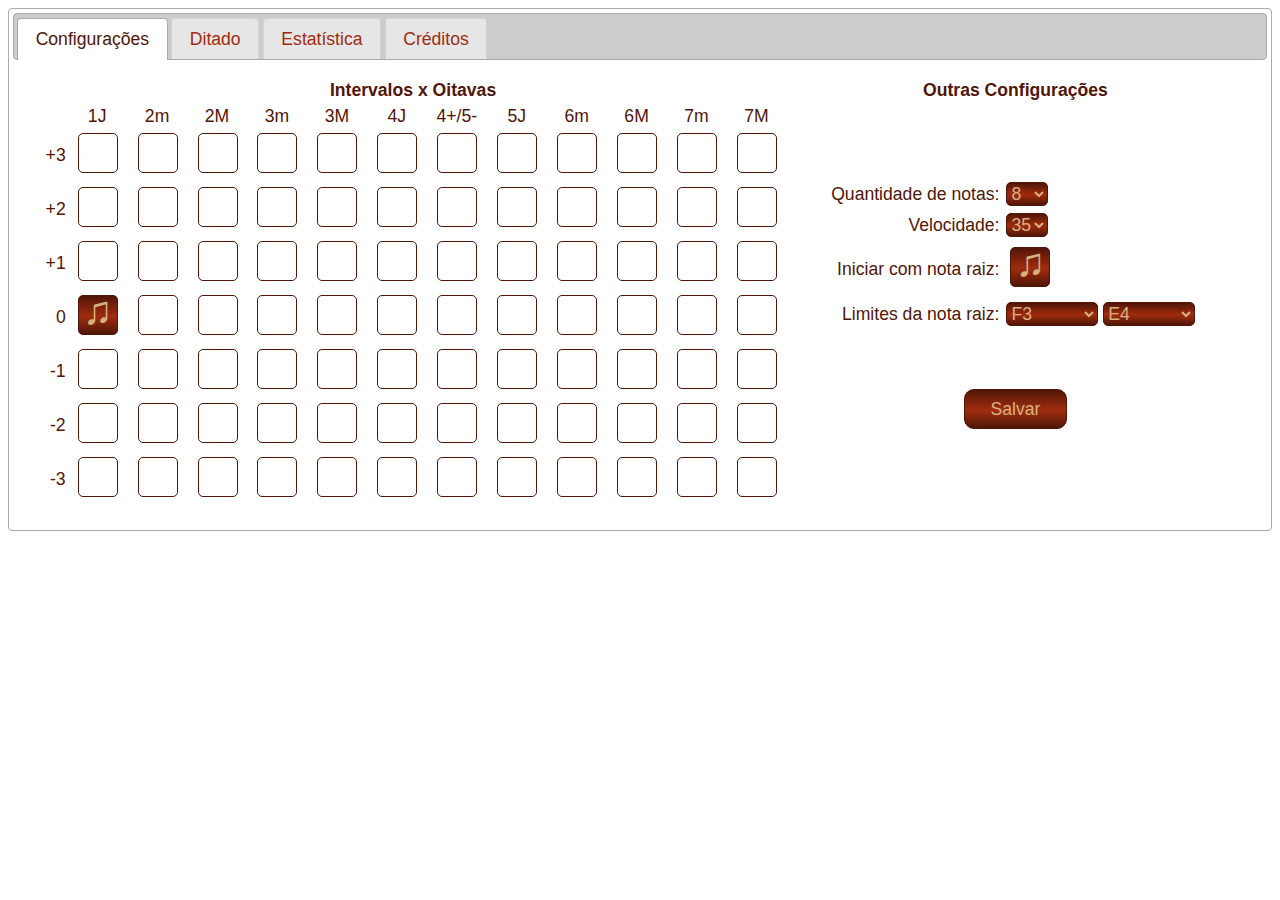
==== index.html @ 8c19d4cd "Add files via upload" ====
﻿<!doctype html>
<html manifest="dmr.manifest">
<head>
<meta charset="utf-8">
<meta name="apple-mobile-web-app-capable" content="yes">
<meta name="apple-mobile-web-app-status-bar-style" content="black">
<meta name="viewport" content="initial-scale=1.0, user-scalable=no, width=device-width">
<meta name="apple-mobile-web-app-title" content="Ditado Mel&oacute;dico Relativo">
<title>Ditado Mel&oacute;dico Relativo</title>
<style>
	input[type='checkbox'].grid, .grid_correto, .grid_errado {width: 40px; height: 40px;}
	summary{font-size:24px;}
	audio{width:100%;}
	.pgbar{border:#501607 1px solid; height:30px; border-radius:7px;}
	#pgb_minimo,#pgb_media,#pgb_maximo {
		width: 50%;
		height: 100%;
		background-color: #501607;
		background-image: -webkit-gradient(linear, 50.00% 0.00%, 50.00% 100.00%, color-stop( 0% , rgba(80,22,7,1.00)),color-stop( 53.37% , rgba(160,44,14,1.00)),color-stop( 100% , rgba(80,22,7,1.00)));
		background-image: -webkit-linear-gradient(270deg,rgba(80,22,7,1.00) 0%,rgba(160,44,14,1.00) 53.37%,rgba(80,22,7,1.00) 100%);
		background-image: linear-gradient(180deg,rgba(80,22,7,1.00) 0%,rgba(160,44,14,1.00) 53.37%,rgba(80,22,7,1.00) 100%);
	}
	input[type='button']{
		color: #d9b180;
		height: 40px;
		border: #501607 1px solid;
		border-radius: 10px;
		background-color: #501607;
		background-image: -webkit-gradient(linear, 50.00% 0.00%, 50.00% 100.00%, color-stop( 0% , rgba(80,22,7,1.00)),color-stop( 53.37% , rgba(160,44,14,1.00)),color-stop( 100% , rgba(80,22,7,1.00)));
		background-image: -webkit-linear-gradient(270deg,rgba(80,22,7,1.00) 0%,rgba(160,44,14,1.00) 53.37%,rgba(80,22,7,1.00) 100%);
		background-image: linear-gradient(180deg,rgba(80,22,7,1.00) 0%,rgba(160,44,14,1.00) 53.37%,rgba(80,22,7,1.00) 100%);
	}
	select, option {
		background: #501607;
		color: #d9b180;
		border:#501607 1px solid;
		border-radius: 5px;
		background-image: -webkit-gradient(linear, 50.00% 0.00%, 50.00% 100.00%, color-stop( 0% , rgba(80,22,7,1.00)),color-stop( 53.37% , rgba(160,44,14,1.00)),color-stop( 100% , rgba(80,22,7,1.00)));
		background-image: -webkit-linear-gradient(270deg,rgba(80,22,7,1.00) 0%,rgba(160,44,14,1.00) 53.37%,rgba(80,22,7,1.00) 100%);
		background-image: linear-gradient(180deg,rgba(80,22,7,1.00) 0%,rgba(160,44,14,1.00) 53.37%,rgba(80,22,7,1.00) 100%);
	}
	
	.grid, .grid_correto, .grid_errado {
		-webkit-appearance: none;
		border: 1px solid #501607;
		border-radius: 5px;
		display: inline-block;
		position: relative;
	}
	.grid:focus, .grid_correto:focus, .grid_errado:focus {display:none;}
	.grid:checked, .grid_correto:checked, .grid_errado:checked {
		background-color: #501607;
		border: 1px solid #501607;
		background-image: -webkit-gradient(linear, 50.00% 0.00%, 50.00% 100.00%, color-stop( 0% , rgba(80,22,7,1.00)),color-stop( 53.37% , rgba(160,44,14,1.00)),color-stop( 100% , rgba(80,22,7,1.00)));
		background-image: -webkit-linear-gradient(270deg,rgba(80,22,7,1.00) 0%,rgba(160,44,14,1.00) 53.37%,rgba(80,22,7,1.00) 100%);
		background-image: linear-gradient(180deg,rgba(80,22,7,1.00) 0%,rgba(160,44,14,1.00) 53.37%,rgba(80,22,7,1.00) 100%);
	}
	.grid:checked:after {
		content: '\266b';
		font-size: 40px;
		position: absolute;
		top: -8px;
		left: 4px;
		color: #d9b180;
	}
	.grid_correto:checked:after {
		content: '\2714';
		font-size: 40px;
		position: absolute;
		top: -8px;
		left: 4px;
		color: #d9b180;
	}
	.grid_errado:checked:after {
		content: '\2718';
		font-size: 40px;
		position: absolute;
		top: -8px;
		left: 4px;
		color: #d9b180;
	}
	
	audio{
		-webkit-appearance:none;
		background-color: #501607;
		border: 1px solid #501607;
		border-radius:7px;
		background-image: -webkit-gradient(linear, 50.00% 0.00%, 50.00% 100.00%, color-stop( 0% , rgba(80,22,7,1.00)),color-stop( 53.37% , rgba(160,44,14,1.00)),color-stop( 100% , rgba(80,22,7,1.00)));
		background-image: -webkit-linear-gradient(270deg,rgba(80,22,7,1.00) 0%,rgba(160,44,14,1.00) 53.37%,rgba(80,22,7,1.00) 100%);
		background-image: linear-gradient(180deg,rgba(80,22,7,1.00) 0%,rgba(160,44,14,1.00) 53.37%,rgba(80,22,7,1.00) 100%);
	}
</style>
<link rel="apple-touch-icon" href="img/apple-touch-icon-76x76.png">
<link rel="apple-touch-startup-image" href="img/startup.png">

<link href="jQueryAssets/jquery.ui.core.min.css" rel="stylesheet" type="text/css">
<link href="jQueryAssets/jquery.ui.theme.min.css" rel="stylesheet" type="text/css">
<link href="jQueryAssets/jquery.ui.tabs.min.css" rel="stylesheet" type="text/css">
<script src="jQueryAssets/jquery-1.8.3.min.js" type="text/javascript"></script>
<script src="jQueryAssets/jquery-ui-1.9.2.tabs.custom.min.js" type="text/javascript"></script>
<script src="sf_piano_steimway.js"></script>
<script src="sound.js"></script>
<script>
	var config = {
		intervalos:		null,
		qtdeNotas:		0,
		velocidade:		0,
		iniciaRaiz:		true,
		limiteMinRaiz:	0,
		limiteMaxRaiz:	0,
		
		setConfig: function() {
			// OBTENDO VALORES DO FORMULÁRIO DE CONFIGURAÇÕES 
			this.qtdeNotas 		= parseInt(document.getElementById("form['qtdeNotas']").value);
			this.velocidade 	= parseInt(document.getElementById("form['velocidade']").value);
			this.iniciaRaiz		= document.getElementById("form['iniciaRaiz']").checked;
			this.limiteMinRaiz 	= parseInt(document.getElementById("form['limiteMinRaiz']").value);
			this.limiteMaxRaiz 	= parseInt(document.getElementById("form['limiteMaxRaiz']").value); 
			
			// OBTENDO ÍNDICES DO GRID DE INTERVALOS E OITAVAS
			// O ÍNDICE ZERO É A NOTA RAIZ
			//   ÍNDICES POSITIVOS CORRESPONDEM A NOTAS ACIMA DA RAIZ
			//   ÍNDICES POSITIVOS CORRESPONDEM A NOTAS ABAIXO DA RAIZ
			this.intervalos = [];
			for (var o=0; o<7; o++) {
				for (var i=0; i<12; i++) {
					if (document.getElementById("gridIO["+(6-o)+"]["+i+"]").checked) {
						this.intervalos[this.intervalos.length] = o*12 + i - 36;
					}
				}
			}
			
			// REDIRECIONA PARA ABA DE DITADO
			document.getElementById("tab2").click();
			ditado.createGrid();
			ditado.novo();
		}
	};
	
	var ditado = {
		midinotes: 	null,		// ARRAY COM NOTAS MIDI (CÓDIGO MIDI PARA NOTAS MÚSICAIS)
		mp3notes:	null,		// CONTÉM MP3 DE CADA NOTA SEPARADAMENTE
		ditadomidi:	null,		// CONTÉM O DITADO EM NOTAS MIDI
		mp3:		null,		// CONTÉM MP3 DO DITADO INTEIRO
		notaRaiz:	0,			// NOTA MIDI PARA A RAIZ DO DITADO
		acertos:	0,			// QUANTIDADE DE ACERTOS
		erros:		0,			// QUANTIDADE DE ERROS
		primeiraResposta: false, // INDICA SE JÁ HOUVE UMA TENTATIVA DE RESPOSTA DO EXERCÍCIO ATUAL
		
		// CRIA UM GRID COM CHECKBOXES PARA RESPONDER AO DITADO
		createGrid: function() {
			// O GRID DE RESPOSTA É UMA MATRIZ ONDE: 
			//	 A PRIMEIRA DIMENSÃO INDICA O ÍNDICE DO INTERVALO (CONFIG.INTERVALOS)
			//   A SEGUNDA DIMENSÃO INDICA O NÚMERO DA NOTA DO DITADO.
			var table = document.getElementById('gridR');
			var grid  = "";
			
			grid += "<tr><td>&nbsp;</td>";
			for (var i=0; i<config.qtdeNotas; i++){
					grid += "<td align='center'>"+(i+1)+"</td>";
			}
			grid += "</tr>";

			var oit;																		// NÚMERO DA OITAVA
			var nInt = ["1J","2m","2M","3m","3M","4J","4+/5-","5J","6m","6M","7m","7M"];	// NOME DO INTERVALO
			var int;																		// ÍNDICE PARA NOME DO INTERVALO
			for (var i=config.intervalos.length-1; i>=0; i--) {
				oit = Math.floor(config.intervalos[i]/12);
				int = config.intervalos[i] % 12; 
				if (int < 0) int += 12;
				
				grid += "<tr><td align='right'>"+oit+":"+nInt[int]+"</td>";
				for (var ii=0; ii<config.qtdeNotas; ii++) {
					grid += "<td align='center'><input type='checkbox' name='gridR["+i+"]["+ii+"]' id='gridR["+i+"]["+ii+"]' class='grid' onChange='ditado.changedGridR("+i+","+ii+")'></td>";
				}
				grid += "</tr>";
			}
			table.innerHTML = grid;
		},
		
		// CADA NOTA DO DITADO DEVERÁ TER UMA ÚNICA, OU NENHUMA, RESPOSTA. 
		// ESTA FUNÇÃO GARANTE NÃO HAVER MAIS DE UMA RESPOSTA PARA CADA NOTA DO DITADO
		changedGridR: function (int, exe) {
			var status = document.getElementById('gridR['+int+']['+exe+']').checked;
			for (var i=0; i<config.intervalos.length; i++) {
				document.getElementById('gridR['+i+']['+exe+']').checked = false;
			}
			document.getElementById('gridR['+int+']['+exe+']').checked = status;
		},
		
		limpaGridR: function () {
			for (var i=0; i<config.intervalos.length; i++) {
				for (var ii=0; ii<config.qtdeNotas; ii++) {
					document.getElementById('gridR['+i+']['+ii+']').checked = false;
					document.getElementById('gridR['+i+']['+ii+']').className = 'grid';
				}	
			}
			// MARCA A PRIMEIRA NOTA SE "INICIAR COM NOTA RAIZ" ESTIVER ATIVADO NAS CONFIGURAÇÕES
			if (config.iniciaRaiz == true) {
				var iRaiz = this.midinotes.indexOf(this.notaRaiz);
				document.getElementById('gridR['+iRaiz+'][0]').checked = true;
			}
		},

		// CRIA UM NOVO DITADO
		novo: function() {
			if (config.qtdeNotas == 0)	{
				document.getElementById("tab1").click();
				return;
			}
			
			this.notaRaiz = Math.round(Math.random()*(config.limiteMaxRaiz - config.limiteMinRaiz)) + config.limiteMinRaiz;

			this.midinotes = new Array(config.intervalos.length);
			for (var i=0; i<this.midinotes.length; i++) {
				this.midinotes[i] = config.intervalos[i] + this.notaRaiz;
			}

			var ditado = new Array(config.qtdeNotas);
			this.ditadomidi = new Array(config.qtdeNotas);			
			for (var i=0; i<ditado.length; i++) {
				ditado[i] = Math.floor(Math.random()*this.midinotes.length);
				this.ditadomidi[i] = this.midinotes[ditado[i]];
			}

			if (config.iniciaRaiz == true) {
				ditado[0] = this.midinotes.indexOf(this.notaRaiz);
				this.ditadomidi[0] = this.notaRaiz;
			}

			this.mp3notes = [];
			for (var i=0; i<this.midinotes.length; i++) {
				this.mp3notes[i] = "";
				for (var ii=0; ii<60-config.velocidade; ii++) {
					this.mp3notes[i] += window.atob(soundfont.piano[this.midinotes[i]][ii]);
				}
			}

			this.mp3 = "";
			for (var i=0; i<config.qtdeNotas; i++) {
				this.mp3 += this.mp3notes[ditado[i]];
			}
			this.mp3 = soundfont.piano['start'] + window.btoa(this.mp3);

			// ATRIBUINDO AUDIO AO COMPONENTE HTML
			document.getElementById('player_source').src = this.mp3;
			document.getElementById('player_audio').load();
			document.getElementById('player_audio').play();
			
			// ATIVANDO O BOTÃO DE RESPOSTA (CASO ESTEJA DESABILITADO)
			document.getElementById('btn_responder').disabled = false;
			
			// EXIBE O NÚMERO DO EXERCÍCIO ATUAL
			document.getElementById('lbl_exercicio').innerText = estatistica.pontuacao.length + 1;
			
			// EXIBE O NOME DA NOTA RAIZ
			var notas = ['C','C#/Db','D','D#/Eb','E','F','F#/Gb','G','G#/Ab','A','A#/Bb','B'];
			document.getElementById('lbl_notaRaiz').innerText = notas[this.notaRaiz%12]+" ("+Math.floor(this.notaRaiz/12 - 1) + ")";
			
			// LIMPA RESPOSTA DO EXERCÍCIO ANTERIOR
			this.limpaGridR();
			
			// APAGA PONTUAÇÕES DO EXERCÍCIO ANTERIOR
			document.getElementById('lbl_pontuacao').innerText = "";
			document.getElementById('lbl_acertos').innerText = "";
			document.getElementById('lbl_erros').innerText = "";
			
			// DESABILITA O BOTÃO PARA CRIAR NOVO EXERCÍCIO (SERÁ HABILITADO NOVAMENTE QUANDO A RESPOSTA DO EXERCÍCIO ESTIVER CORRETA)
			document.getElementById('btn_novo').disabled = true;
			
			this.primeiraResposta = false;
		},

		// VERIFICA A RESPOSTA DO DITADO
		responder: function () {
			var resposta = new Array(config.qtdeNotas);

			// OBTENDO A RESPOSTA DO USUÁRIO
			for (var i=0; i<resposta.length; i++) {
				resposta[i] = null;
				for (var ii=0; ii<config.intervalos.length; ii++) {
					if (document.getElementById('gridR['+ii+']['+i+']').checked == true) {
						resposta[i] = ditado.midinotes[ii];
						break;
					}
				}
			}
			
			// COMPARANDO A RESPOSTA
			var ii;
			this.acertos  = 0;
			this.erros    = 0;
			var pontuacao = 0;
			for (var i=0; i<resposta.length; i++) {
				if (resposta[i] == null) continue;
				if (resposta[i] == ditado.ditadomidi[i]) {
					this.acertos++;
					ii = ditado.midinotes.indexOf(resposta[i]);
					document.getElementById('gridR['+ii+']['+i+']').className = 'grid_correto';
				}
				else {
					this.erros++;
					ii = ditado.midinotes.indexOf(resposta[i]);
					document.getElementById('gridR['+ii+']['+i+']').className = 'grid_errado';
				}
			}
			
			// CALCULANDO A PONTUAÇÃO
			pontuacao	= ((this.acertos-this.erros) / config.qtdeNotas);
			document.getElementById('lbl_pontuacao').innerHTML  = (100 *pontuacao).toFixed(2);
			document.getElementById('lbl_acertos').innerText 	= this.acertos;
			document.getElementById('lbl_erros').innerText 		= this.erros;
			
			var numExercicio = parseInt(document.getElementById('lbl_exercicio').innerText);
			if (this.primeiraResposta == false) {
				estatistica.pontuacao[estatistica.pontuacao.length] = pontuacao * 100;
				this.primeiraResposta = true;
			}
	
			// HABILITA NOVO EXERCICIO SE A RESPOSTA ESTIVER 100% CORRETA
			// E TOCA SOM PARA ACERTO OU ERRO		
			var snd;
			if (this.acertos == resposta.length) {
				document.getElementById('btn_novo').disabled = false;
				snd = sound.correct;
			}
			else
				snd = sound.wrong;
				
			document.getElementById('player_source2').src = snd;
			document.getElementById('player_audio2').load();
			document.getElementById('player_audio2').play();
			
			console.log(document.getElementById('player_source2'));
			console.log(document.getElementById('player_audio2'));
		}
	};
	
	var estatistica = {
		pontuacao:	[],
		
		getGlobal: function() {
			var maximo = this.pontuacao[0];
			var minimo = this.pontuacao[0];
			var media  = 0;
			
			for (var i=0; i<this.pontuacao.length; i++) {
				media += this.pontuacao[i];
				if (this.pontuacao[i] > maximo) maximo = this.pontuacao[i];
				if (this.pontuacao[i] < minimo) minimo = this.pontuacao[i];
			}			

			media /= this.pontuacao.length;

			// CRIANDO BARRAS DE PROGRESSO
			if (this.pontuacao.length == 0) {
				document.getElementById('pgb_minimo').style.width 			= 0;
				document.getElementById('pgb_maximo').style.width 			= 0;
				document.getElementById('pgb_media').style.width  			= 0;
				document.getElementById('lbl_estatisticaMinimo').innerText 	= 0;
				document.getElementById('lbl_estatisticaMaximo').innerText 	= 0;
				document.getElementById('lbl_estatisticaMedia').innerText  	= 0;
			}
			else {
				document.getElementById('lbl_estatisticaExercicios').innerText = this.pontuacao.length;
				document.getElementById('pgb_minimo').style.width 			= minimo +"%";
				document.getElementById('pgb_maximo').style.width 			= maximo +"%";
				document.getElementById('pgb_media').style.width  			= media  +"%";
				document.getElementById('lbl_estatisticaMinimo').innerText 	= minimo.toFixed(2);
				document.getElementById('lbl_estatisticaMaximo').innerText 	= maximo.toFixed(2);
				document.getElementById('lbl_estatisticaMedia').innerText  	= media.toFixed(2);
			}
		}
	};
</script>
</head>

<body class="body">
<div id="Tabs1">
    <ul>
        <li><a href="#tabs-1" id="tab1">Configura&ccedil;&otilde;es</a></li>
        <li><a href="#tabs-2" id="tab2">Ditado</a></li>
        <li><a href="#tabs-3" id="tab3" onClick="estatistica.getGlobal()">Estat&iacute;stica</a></li>
        <li><a href="#tabs-4" id="tab4">Cr&eacute;ditos</a></li>
    </ul>
    <div id="tabs-1">
        <table width="100%" border="0" cellpadding="1" cellspacing="1">
                <tr>
                    <th>Intervalos x Oitavas</th>
                    <th>Outras Configura&ccedil;&otilde;es</th>
                </tr>
                <tr>
                    <td><table width="100%" border="0" cellpadding="1" cellspacing="1">
                        <tr>
                            <td>&nbsp;</td>
                            <td align="center">1J</td>
                            <td align="center">2m</td>
                            <td align="center">2M</td>
                            <td align="center">3m</td>
                            <td align="center">3M</td>
                            <td align="center">4J</td>
                            <td align="center">4+/5-</td>
                            <td align="center">5J</td>
                            <td align="center">6m</td>
                            <td align="center">6M</td>
                            <td align="center">7m</td>
                            <td align="center">7M</td>
                        </tr>
                        <tr>
                            <td align="right">+3</td>
                            <td align="center"><input type="checkbox" name="gridIO[0][0]"  id="gridIO[0][0]" class="grid"></td>
                            <td align="center"><input type="checkbox" name="gridIO[0][1]"  id="gridIO[0][1]" class="grid"></td>
                            <td align="center"><input type="checkbox" name="gridIO[0][2]"  id="gridIO[0][2]" class="grid"></td>
                            <td align="center"><input type="checkbox" name="gridIO[0][3]"  id="gridIO[0][3]" class="grid"></td>
                            <td align="center"><input type="checkbox" name="gridIO[0][4]"  id="gridIO[0][4]" class="grid"></td>
                            <td align="center"><input type="checkbox" name="gridIO[0][5]"  id="gridIO[0][5]" class="grid"></td>
                            <td align="center"><input type="checkbox" name="gridIO[0][6]"  id="gridIO[0][6]" class="grid"></td>
                            <td align="center"><input type="checkbox" name="gridIO[0][7]"  id="gridIO[0][7]" class="grid"></td>
                            <td align="center"><input type="checkbox" name="gridIO[0][8]"  id="gridIO[0][8]" class="grid"></td>
                            <td align="center"><input type="checkbox" name="gridIO[0][9]"  id="gridIO[0][9]" class="grid"></td>
                            <td align="center"><input type="checkbox" name="gridIO[0][10]" id="gridIO[0][10]" class="grid"></td>
                            <td align="center"><input type="checkbox" name="gridIO[0][11]" id="gridIO[0][11]" class="grid"></td>
                        </tr>
                        <tr>
                            <td align="right">+2</td>
                            <td align="center"><input type="checkbox" name="gridIO[1][0]"  id="gridIO[1][0]" class="grid"></td>
                            <td align="center"><input type="checkbox" name="gridIO[1][1]"  id="gridIO[1][1]" class="grid"></td>
                            <td align="center"><input type="checkbox" name="gridIO[1][2]"  id="gridIO[1][2]" class="grid"></td>
                            <td align="center"><input type="checkbox" name="gridIO[1][3]"  id="gridIO[1][3]" class="grid"></td>
                            <td align="center"><input type="checkbox" name="gridIO[1][4]"  id="gridIO[1][4]" class="grid"></td>
                            <td align="center"><input type="checkbox" name="gridIO[1][5]"  id="gridIO[1][5]" class="grid"></td>
                            <td align="center"><input type="checkbox" name="gridIO[1][6]"  id="gridIO[1][6]" class="grid"></td>
                            <td align="center"><input type="checkbox" name="gridIO[1][7]"  id="gridIO[1][7]" class="grid"></td>
                            <td align="center"><input type="checkbox" name="gridIO[1][8]"  id="gridIO[1][8]" class="grid"></td>
                            <td align="center"><input type="checkbox" name="gridIO[1][9]"  id="gridIO[1][9]" class="grid"></td>
                            <td align="center"><input type="checkbox" name="gridIO[1][10]" id="gridIO[1][10]" class="grid"></td>
                            <td align="center"><input type="checkbox" name="gridIO[1][11]" id="gridIO[1][11]" class="grid"></td>
                        </tr>
                        <tr>
                            <td align="right">+1</td>
                            <td align="center"><input type="checkbox" name="gridIO[2][0]"  id="gridIO[2][0]" class="grid"></td>
                            <td align="center"><input type="checkbox" name="gridIO[2][1]"  id="gridIO[2][1]" class="grid"></td>
                            <td align="center"><input type="checkbox" name="gridIO[2][2]"  id="gridIO[2][2]" class="grid"></td>
                            <td align="center"><input type="checkbox" name="gridIO[2][3]"  id="gridIO[2][3]" class="grid"></td>
                            <td align="center"><input type="checkbox" name="gridIO[2][4]"  id="gridIO[2][4]" class="grid"></td>
                            <td align="center"><input type="checkbox" name="gridIO[2][5]"  id="gridIO[2][5]" class="grid"></td>
                            <td align="center"><input type="checkbox" name="gridIO[2][6]"  id="gridIO[2][6]" class="grid"></td>
                            <td align="center"><input type="checkbox" name="gridIO[2][7]"  id="gridIO[2][7]" class="grid"></td>
                            <td align="center"><input type="checkbox" name="gridIO[2][8]"  id="gridIO[2][8]" class="grid"></td>
                            <td align="center"><input type="checkbox" name="gridIO[2][9]"  id="gridIO[2][9]" class="grid"></td>
                            <td align="center"><input type="checkbox" name="gridIO[2][10]" id="gridIO[2][10]" class="grid"></td>
                            <td align="center"><input type="checkbox" name="gridIO[2][11]" id="gridIO[2][11]" class="grid"></td>
                        </tr>
                        <tr>
                            <td align="right">0</td>
                            <td align="center"><input name="gridIO[3][0]" type="checkbox" class="grid"  id="gridIO[3][0]" checked></td>
                            <td align="center"><input type="checkbox" name="gridIO[3][1]"  id="gridIO[3][1]" class="grid"></td>
                            <td align="center"><input type="checkbox" name="gridIO[3][2]"  id="gridIO[3][2]" class="grid"></td>
                            <td align="center"><input type="checkbox" name="gridIO[3][3]"  id="gridIO[3][3]" class="grid"></td>
                            <td align="center"><input type="checkbox" name="gridIO[3][4]"  id="gridIO[3][4]" class="grid"></td>
                            <td align="center"><input type="checkbox" name="gridIO[3][5]"  id="gridIO[3][5]" class="grid"></td>
                            <td align="center"><input type="checkbox" name="gridIO[3][6]"  id="gridIO[3][6]" class="grid"></td>
                            <td align="center"><input type="checkbox" name="gridIO[3][7]"  id="gridIO[3][7]" class="grid"></td>
                            <td align="center"><input type="checkbox" name="gridIO[3][8]"  id="gridIO[3][8]" class="grid"></td>
                            <td align="center"><input type="checkbox" name="gridIO[3][9]"  id="gridIO[3][9]" class="grid"></td>
                            <td align="center"><input type="checkbox" name="gridIO[3][10]" id="gridIO[3][10]" class="grid"></td>
                            <td align="center"><input type="checkbox" name="gridIO[3][11]" id="gridIO[3][11]" class="grid"></td>
                        </tr>
                        <tr>
                            <td align="right">-1</td>
                            <td align="center"><input type="checkbox" name="gridIO[4][0]"  id="gridIO[4][0]" class="grid"></td>
                            <td align="center"><input type="checkbox" name="gridIO[4][1]"  id="gridIO[4][1]" class="grid"></td>
                            <td align="center"><input type="checkbox" name="gridIO[4][2]"  id="gridIO[4][2]" class="grid"></td>
                            <td align="center"><input type="checkbox" name="gridIO[4][3]"  id="gridIO[4][3]" class="grid"></td>
                            <td align="center"><input type="checkbox" name="gridIO[4][4]"  id="gridIO[4][4]" class="grid"></td>
                            <td align="center"><input type="checkbox" name="gridIO[4][5]"  id="gridIO[4][5]" class="grid"></td>
                            <td align="center"><input type="checkbox" name="gridIO[4][6]"  id="gridIO[4][6]" class="grid"></td>
                            <td align="center"><input type="checkbox" name="gridIO[4][7]"  id="gridIO[4][7]" class="grid"></td>
                            <td align="center"><input type="checkbox" name="gridIO[4][8]"  id="gridIO[4][8]" class="grid"></td>
                            <td align="center"><input type="checkbox" name="gridIO[4][9]"  id="gridIO[4][9]" class="grid"></td>
                            <td align="center"><input type="checkbox" name="gridIO[4][10]" id="gridIO[4][10]" class="grid"></td>
                            <td align="center"><input type="checkbox" name="gridIO[4][11]" id="gridIO[4][11]" class="grid"></td>
                        </tr>
                        <tr>
                            <td align="right">-2</td>
                            <td align="center"><input type="checkbox" name="gridIO[5][0]"  id="gridIO[5][0]" class="grid"></td>
                            <td align="center"><input type="checkbox" name="gridIO[5][1]"  id="gridIO[5][1]" class="grid"></td>
                            <td align="center"><input type="checkbox" name="gridIO[5][2]"  id="gridIO[5][2]" class="grid"></td>
                            <td align="center"><input type="checkbox" name="gridIO[5][3]"  id="gridIO[5][3]" class="grid"></td>
                            <td align="center"><input type="checkbox" name="gridIO[5][4]"  id="gridIO[5][4]" class="grid"></td>
                            <td align="center"><input type="checkbox" name="gridIO[5][5]"  id="gridIO[5][5]" class="grid"></td>
                            <td align="center"><input type="checkbox" name="gridIO[5][6]"  id="gridIO[5][6]" class="grid"></td>
                            <td align="center"><input type="checkbox" name="gridIO[5][7]"  id="gridIO[5][7]" class="grid"></td>
                            <td align="center"><input type="checkbox" name="gridIO[5][8]"  id="gridIO[5][8]" class="grid"></td>
                            <td align="center"><input type="checkbox" name="gridIO[5][9]"  id="gridIO[5][9]" class="grid"></td>
                            <td align="center"><input type="checkbox" name="gridIO[5][10]" id="gridIO[5][10]" class="grid"></td>
                            <td align="center"><input type="checkbox" name="gridIO[5][11]" id="gridIO[5][11]" class="grid"></td>
                        </tr>
                        <tr>
                            <td align="right">-3</td>
                            <td align="center"><input type="checkbox" name="gridIO[6][0]"  id="gridIO[6][0]" class="grid"></td>
                            <td align="center"><input type="checkbox" name="gridIO[6][1]"  id="gridIO[6][1]" class="grid"></td>
                            <td align="center"><input type="checkbox" name="gridIO[6][2]"  id="gridIO[6][2]" class="grid"></td>
                            <td align="center"><input type="checkbox" name="gridIO[6][3]"  id="gridIO[6][3]" class="grid"></td>
                            <td align="center"><input type="checkbox" name="gridIO[6][4]"  id="gridIO[6][4]" class="grid"></td>
                            <td align="center"><input type="checkbox" name="gridIO[6][5]"  id="gridIO[6][5]" class="grid"></td>
                            <td align="center"><input type="checkbox" name="gridIO[6][6]"  id="gridIO[6][6]" class="grid"></td>
                            <td align="center"><input type="checkbox" name="gridIO[6][7]"  id="gridIO[6][7]" class="grid"></td>
                            <td align="center"><input type="checkbox" name="gridIO[6][8]"  id="gridIO[6][8]" class="grid"></td>
                            <td align="center"><input type="checkbox" name="gridIO[6][9]"  id="gridIO[6][9]" class="grid"></td>
                            <td align="center"><input type="checkbox" name="gridIO[6][10]" id="gridIO[6][10]" class="grid"></td>
                            <td align="center"><input type="checkbox" name="gridIO[6][11]" id="gridIO[6][11]" class="grid"></td>
                        </tr>
                    </table></td>
                    <td><table width="100%" border="0" cellpadding="1" cellspacing="5">
                        <tr>
                            <td align="right">Quantidade de notas:</td>
                            <td><select name="form['qtdeNotas']" id="form['qtdeNotas']">
                                <option value="2">2</option>
                                <option value="3">3</option>
                                <option value="4">4</option>
                                <option value="5">5</option>
                                <option value="6">6</option>
                                <option value="7">7</option>
                                <option value="8" selected>8</option>
                                <option value="9">9</option>
                                <option value="10">10</option>
                                <option value="11">11</option>
                                <option value="12">12</option>
                                <option value="13">13</option>
                                <option value="14">14</option>
                                <option value="15">15</option>
                                <option value="16">16</option>
                                <option value="17">17</option>
                                <option value="18">18</option>
                            </select></td>
                        </tr>
                        <tr>
                            <td align="right">Velocidade:</td>
                            <td><select name="form['velocidade']" id="form['velocidade']">
                                <option value="10">10</option>
                                <option value="11">11</option>
                                <option value="12">12</option>
                                <option value="13">13</option>
                                <option value="14">14</option>
                                <option value="15">15</option>
                                <option value="16">16</option>
                                <option value="17">17</option>
                                <option value="18">18</option>
                                <option value="19">19</option>
                                <option value="20">20</option>
                                <option value="21">21</option>
                                <option value="22">22</option>
                                <option value="23">23</option>
                                <option value="24">24</option>
                                <option value="25">25</option>
                                <option value="26">26</option>
                                <option value="27">27</option>
                                <option value="28">28</option>
                                <option value="29">29</option>
                                <option value="30">30</option>
                                <option value="31">31</option>
                                <option value="32">32</option>
                                <option value="33">33</option>
                                <option value="34">34</option>
                                <option value="35" selected>35</option>
                                <option value="36">36</option>
                                <option value="37">37</option>
                                <option value="38">38</option>
                                <option value="39">39</option>
                                <option value="40">40</option>
                                <option value="41">41</option>
                                <option value="42">42</option>
                                <option value="43">43</option>
                                <option value="44">44</option>
                                <option value="45">45</option>
                                <option value="46">46</option>
                                <option value="47">47</option>
                                <option value="48">48</option>
                                <option value="49">49</option>
                                <option value="50">50</option>
                            </select></td>
                        </tr>
                        <tr>
                            <td align="right">Iniciar com nota raiz:</td>
                            <td><input name="form['iniciaRaiz']" type="checkbox" class="grid" id="form['iniciaRaiz']" checked></td>
                        </tr>
                        <tr>
                            <td align="right">Limites da nota raiz:</td>
                            <td><select name="form['limiteMinRaiz']" id="form['limiteMinRaiz']">
                                <option value="36">C2</option>
                                <option value="37">C#2/Db2</option>
                                <option value="38">D2</option>
                                <option value="39">D#2/Eb2</option>
                                <option value="40">E2</option>
                                <option value="41">F2</option>
                                <option value="42">F#2/Gb2</option>
                                <option value="43">G2</option>
                                <option value="44">G#2/Ab2</option>
                                <option value="45">A2</option>
                                <option value="46">A#2/Bb2</option>
                                <option value="47">B2</option>
                                <option value="48">C3</option>
                                <option value="49">C#3/Db3</option>
                                <option value="50">D3</option>
                                <option value="51">D#3/Eb3</option>
                                <option value="52">E3</option>
                                <option value="53" selected>F3</option>
                                <option value="54">F#3/Gb3</option>
                                <option value="55">G3</option>
                                <option value="56">G#3/Ab3</option>
                                <option value="57">A3</option>
                                <option value="58">A#3/Bb3</option>
                                <option value="59">B3</option>
                                <option value="60">C4</option>
                                <option value="61">C#4/Db4</option>
                                <option value="62">D4</option>
                                <option value="63">D#4/Eb4</option>
                                <option value="64">E4</option>
                                <option value="65">F4</option>
                                <option value="66">F#4/Gb4</option>
                                <option value="67">G4</option>
                                <option value="68">G#4/Ab4</option>
                                <option value="69">A4</option>
                                <option value="70">A#4/Bb4</option>
                                <option value="71">B4</option>
                                <option value="72">C5</option>
                                <option value="73">C#5/Db5</option>
                                <option value="74">D5</option>
                                <option value="75">D#5/Eb5</option>
                                <option value="76">E5</option>
                                <option value="77">F5</option>
                                <option value="78">F#5/Gb5</option>
                                <option value="79">G5</option>
                                <option value="80">G#5/Ab5</option>
                                <option value="81">A5</option>
                                <option value="82">A#5/Bb5</option>
                                <option value="83">B5</option>
                                <option value="84">C6</option>
                                <option value="85">C#6/Db6</option>
                                <option value="86">D6</option>
                                <option value="87">D#6/Eb6</option>
                                <option value="88">E6</option>
                                <option value="89">F6</option>
                                <option value="90">F#6/Gb6</option>
                                <option value="91">G6</option>
                                <option value="92">G#6/Ab6</option>
                                <option value="93">A6</option>
                                <option value="94">A#6/Bb6</option>
                                <option value="95">B6</option>
                            </select>
                            <select name="form['limiteMaxRaiz']" id="form['limiteMaxRaiz']">
                                <option value="36">C2</option>
                                <option value="37">C#2/Db2</option>
                                <option value="38">D2</option>
                                <option value="39">D#2/Eb2</option>
                                <option value="40">E2</option>
                                <option value="41">F2</option>
                                <option value="42">F#2/Gb2</option>
                                <option value="43">G2</option>
                                <option value="44">G#2/Ab2</option>
                                <option value="45">A2</option>
                                <option value="46">A#2/Bb2</option>
                                <option value="47">B2</option>
                                <option value="48">C3</option>
                                <option value="49">C#3/Db3</option>
                                <option value="50">D3</option>
                                <option value="51">D#3/Eb3</option>
                                <option value="52">E3</option>
                                <option value="53">F3</option>
                                <option value="54">F#3/Gb3</option>
                                <option value="55">G3</option>
                                <option value="56">G#3/Ab3</option>
                                <option value="57">A3</option>
                                <option value="58">A#3/Bb3</option>
                                <option value="59">B3</option>
                                <option value="60">C4</option>
                                <option value="61">C#4/Db4</option>
                                <option value="62">D4</option>
                                <option value="63">D#4/Eb4</option>
                                <option value="64" selected>E4</option>
                                <option value="65">F4</option>
                                <option value="66">F#4/Gb4</option>
                                <option value="67">G4</option>
                                <option value="68">G#4/Ab4</option>
                                <option value="69">A4</option>
                                <option value="70">A#4/Bb4</option>
                                <option value="71">B4</option>
                                <option value="72">C5</option>
                                <option value="73">C#5/Db5</option>
                                <option value="74">D5</option>
                                <option value="75">D#5/Eb5</option>
                                <option value="76">E5</option>
                                <option value="77">F5</option>
                                <option value="78">F#5/Gb5</option>
                                <option value="79">G5</option>
                                <option value="80">G#5/Ab5</option>
                                <option value="81">A5</option>
                                <option value="82">A#5/Bb5</option>
                                <option value="83">B5</option>
                                <option value="84">C6</option>
                                <option value="85">C#6/Db6</option>
                                <option value="86">D6</option>
                                <option value="87">D#6/Eb6</option>
                                <option value="88">E6</option>
                                <option value="89">F6</option>
                                <option value="90">F#6/Gb6</option>
                                <option value="91">G6</option>
                                <option value="92">G#6/Ab6</option>
                                <option value="93">A6</option>
                                <option value="94">A#6/Bb6</option>
                                <option value="95">B6</option>
                            </select></td>
                        </tr>
                        <tr>
                            <td colspan="2" align="right">&nbsp;</td>
                        </tr>
                        <tr>
                            <td colspan="2" align="right">&nbsp;</td>
                        </tr>
                        <tr>
                            <td colspan="2" align="center"><input type="button" name="button3" id="button3" value="    Salvar    " onClick="config.setConfig()"></td>
                        </tr>
                    </table></td>
                </tr>
        </table>
    </div>
    <div id="tabs-2">
        <table width="100%" border="0" cellpadding="1" cellspacing="5">
            <tr>
                <td width="15%" rowspan="2"><input name="btn_responder" type="button" disabled id="btn_responder" onClick="ditado.responder()" value="Responder"></td>
                <td width="15%" rowspan="2"><input name="btn_novo" type="button" disabled id="btn_novo" onClick="ditado.novo()" value="    Novo    "></td>

                <td width="25%">Exerc&iacute;cio: <label id="lbl_exercicio">0</label></td>
                <td width="45%" colspan="2">Nota Raiz: <label id="lbl_notaRaiz"></label></td>
            </tr>
            <tr>
                <td>Pontua&ccedil;&atilde;o: <label id="lbl_pontuacao"></label>%</td>
                <td>Acertos: <label id="lbl_acertos"></label>
                <td>Erros: <label id="lbl_erros"></label></td>
            </tr>
            <tr>
                <td colspan="5"><table border="0" cellpadding="1" cellspacing="1" id="gridR"></table></td>
            </tr>
            <tr>
                <td colspan="5"><audio controls id="player_audio"><source id="player_source" /></audio></td>
            </tr>
        </table>
        <audio id="player_audio2" style="visibility:hidden"><source id="player_source2" /></audio>
    </div>
    <div id="tabs-3">
        <table width="650" border="0" align="center" cellpadding="1" cellspacing="5">
            <tr>
                <td width="187" align="right">Exerc&iacute;cios:</td>
                <td width="327"><label id="lbl_estatisticaExercicios"></label></td>
                <td width="110">&nbsp;</td>
            </tr>
            <tr>
                <td align="right">&nbsp;</td>
                <td>&nbsp;</td>
                <td>&nbsp;</td>
            </tr>
            <tr>
                <td align="right">Pontua&ccedil;&atilde;o M&iacute;nima:</td>
                <td><div class="pgbar"><div id="pgb_minimo"></div></div></td>
                <td><label id="lbl_estatisticaMinimo"></label> %</td>
            </tr>
            <tr>
                <td align="right">Pontua&ccedil;&atilde;o M&eacute;dia:</td>
                <td><div class="pgbar"><div id="pgb_media"></div></div></td>
                <td><label id="lbl_estatisticaMedia"></label> %</td>
            </tr>
            <tr>
                <td align="right">Pontua&ccedil;&atilde;o M&aacute;xima:</td>
                <td><div class="pgbar"><div id="pgb_maximo"></div></div></td>
                <td><label id="lbl_estatisticaMaximo"></label> %</td>
            </tr>
        </table>
    </div>
    <div id="tabs-4">
        <table width="500" border="0" align="center" cellpadding="1" cellspacing="5">
            <tr>
                <td><h1 align="center">Ditado Mel&oacute;dico Relativo</h1></td>
            </tr>
            <tr>
                <td>Desenvolvido por:</td>
            </tr>
            <tr>
                <td align="center"><img src="img/waao.PNG" style="border-radius:10px; width:50%" /></td>
            </tr>
            <tr>
                <td align="center"><h3>Walter Alexandre A. de Oliveira</h3></td>
            </tr> 
        </table>
    </div>
</div>
<script src="image.js"></script>
<script type="text/javascript">
$(function() {
	$( "#Tabs1" ).tabs(); 

//==================================================	
	var cls;
	var obj;

	// ui-bg_glass_75_dadada_1x400.png
	cls = ["ui-state-hover","ui-widget-content","ui-state-hover","ui-widget-header","ui-state-hover",
			"ui-state-focus","ui-widget-content","ui-state-focus","ui-widget-header","ui-state-focus"];
	for (var i=0; i<cls.length; i++) {
		obj = document.getElementsByClassName(cls[i]);
		for (var ii=0; ii<obj.length; ii++) {
			obj[ii].style.background = 'url('+image[1]+')';
		}
	}
	
	// ui-bg_glass_65_ffffff_1x400.png
	cls = ["ui-state-active","ui-widget-content","ui-state-active","ui-widget-header","ui-state-active"];
	for (var i=0; i<cls.length; i++) {
		obj = document.getElementsByClassName(cls[i]);
		for (var ii=0; ii<obj.length; ii++) {
			obj[ii].style.background = 'url('+image[2]+')';
		}
	}
	
	// ui-bg_glass_75_e6e6e6_1x400.png
	cls = ["ui-state-default","ui-widget-content","ui-state-default","ui-widget-header","ui-state-default"];
	for (var i=0; i<cls.length; i++) {
		obj = document.getElementsByClassName(cls[i]);
		for (var ii=0; ii<obj.length; ii++) {
			obj[ii].style.background = 'url('+image[3]+')';
		}
	}
	
	// ui-bg_flat_75_ffffff_40x100.png
	cls = ["ui-widget-content"];
	for (var i=0; i<cls.length; i++) {
		obj = document.getElementsByClassName(cls[i]);
		for (var ii=0; ii<obj.length; ii++) {
			obj[ii].style.background = 'url('+image[3]+')';
		}
	}
	
	// ui-bg_highlight-soft_75_cccccc_1x100.png
	cls = ["ui-widget-header", "body"];
	for (var i=0; i<cls.length; i++) {
		obj = document.getElementsByClassName(cls[i]);
		for (var ii=0; ii<obj.length; ii++) {
			obj[ii].style.background = 'url('+image[0]+')';
		}
	}
});
</script>

</body>
</html>
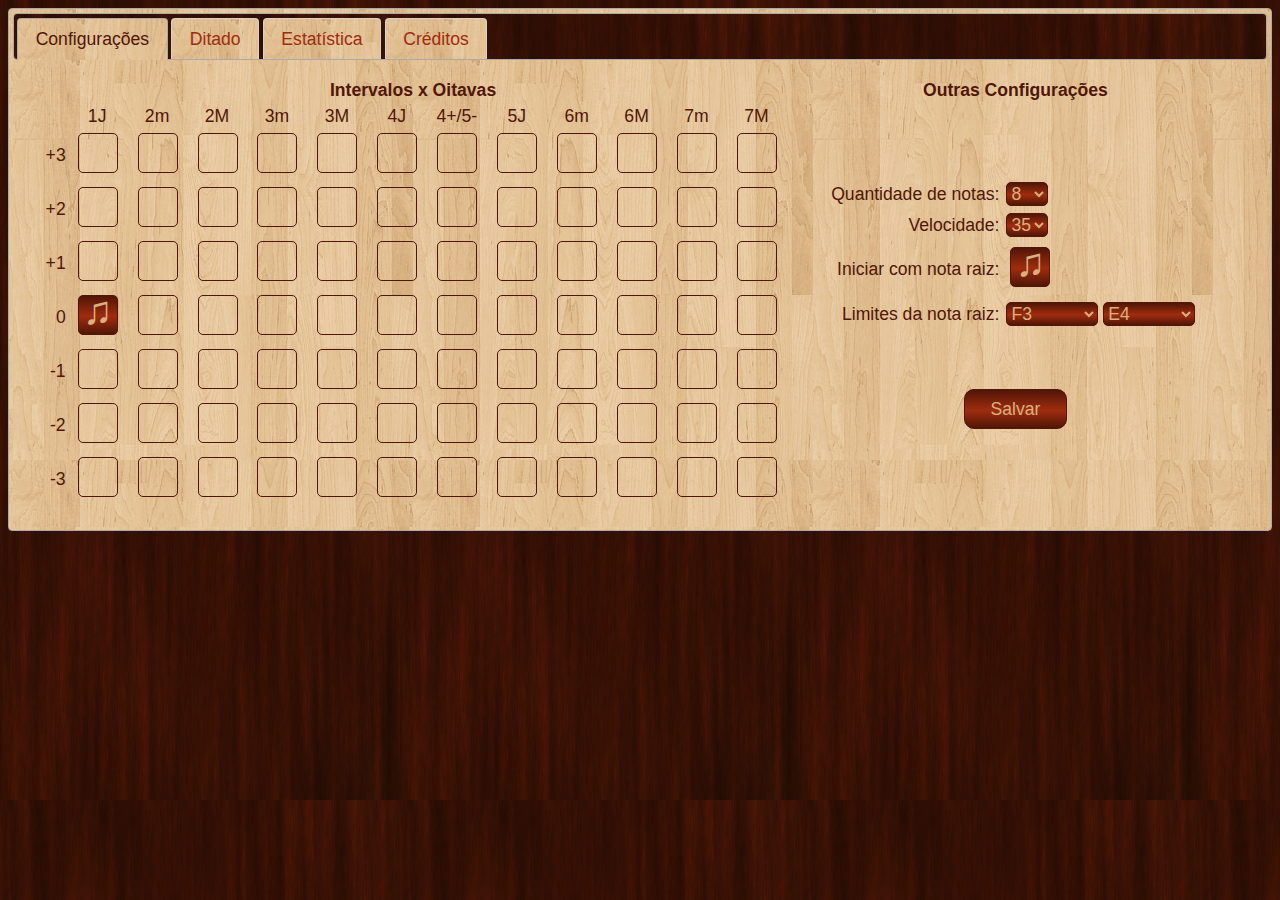
==== commit 55199c66: "Update index.html" ====
--- a/index.html
+++ b/index.html
@@ -101,277 +101,7 @@
 <script src="sf_piano_steimway.js"></script>
 <script src="sound.js"></script>
 <script>
-	var config = {
-		intervalos:		null,
-		qtdeNotas:		0,
-		velocidade:		0,
-		iniciaRaiz:		true,
-		limiteMinRaiz:	0,
-		limiteMaxRaiz:	0,
-		
-		setConfig: function() {
-			// OBTENDO VALORES DO FORMULÁRIO DE CONFIGURAÇÕES 
-			this.qtdeNotas 		= parseInt(document.getElementById("form['qtdeNotas']").value);
-			this.velocidade 	= parseInt(document.getElementById("form['velocidade']").value);
-			this.iniciaRaiz		= document.getElementById("form['iniciaRaiz']").checked;
-			this.limiteMinRaiz 	= parseInt(document.getElementById("form['limiteMinRaiz']").value);
-			this.limiteMaxRaiz 	= parseInt(document.getElementById("form['limiteMaxRaiz']").value); 
-			
-			// OBTENDO ÍNDICES DO GRID DE INTERVALOS E OITAVAS
-			// O ÍNDICE ZERO É A NOTA RAIZ
-			//   ÍNDICES POSITIVOS CORRESPONDEM A NOTAS ACIMA DA RAIZ
-			//   ÍNDICES POSITIVOS CORRESPONDEM A NOTAS ABAIXO DA RAIZ
-			this.intervalos = [];
-			for (var o=0; o<7; o++) {
-				for (var i=0; i<12; i++) {
-					if (document.getElementById("gridIO["+(6-o)+"]["+i+"]").checked) {
-						this.intervalos[this.intervalos.length] = o*12 + i - 36;
-					}
-				}
-			}
-			
-			// REDIRECIONA PARA ABA DE DITADO
-			document.getElementById("tab2").click();
-			ditado.createGrid();
-			ditado.novo();
-		}
-	};
-	
-	var ditado = {
-		midinotes: 	null,		// ARRAY COM NOTAS MIDI (CÓDIGO MIDI PARA NOTAS MÚSICAIS)
-		mp3notes:	null,		// CONTÉM MP3 DE CADA NOTA SEPARADAMENTE
-		ditadomidi:	null,		// CONTÉM O DITADO EM NOTAS MIDI
-		mp3:		null,		// CONTÉM MP3 DO DITADO INTEIRO
-		notaRaiz:	0,			// NOTA MIDI PARA A RAIZ DO DITADO
-		acertos:	0,			// QUANTIDADE DE ACERTOS
-		erros:		0,			// QUANTIDADE DE ERROS
-		primeiraResposta: false, // INDICA SE JÁ HOUVE UMA TENTATIVA DE RESPOSTA DO EXERCÍCIO ATUAL
-		
-		// CRIA UM GRID COM CHECKBOXES PARA RESPONDER AO DITADO
-		createGrid: function() {
-			// O GRID DE RESPOSTA É UMA MATRIZ ONDE: 
-			//	 A PRIMEIRA DIMENSÃO INDICA O ÍNDICE DO INTERVALO (CONFIG.INTERVALOS)
-			//   A SEGUNDA DIMENSÃO INDICA O NÚMERO DA NOTA DO DITADO.
-			var table = document.getElementById('gridR');
-			var grid  = "";
-			
-			grid += "<tr><td>&nbsp;</td>";
-			for (var i=0; i<config.qtdeNotas; i++){
-					grid += "<td align='center'>"+(i+1)+"</td>";
-			}
-			grid += "</tr>";
-
-			var oit;																		// NÚMERO DA OITAVA
-			var nInt = ["1J","2m","2M","3m","3M","4J","4+/5-","5J","6m","6M","7m","7M"];	// NOME DO INTERVALO
-			var int;																		// ÍNDICE PARA NOME DO INTERVALO
-			for (var i=config.intervalos.length-1; i>=0; i--) {
-				oit = Math.floor(config.intervalos[i]/12);
-				int = config.intervalos[i] % 12; 
-				if (int < 0) int += 12;
-				
-				grid += "<tr><td align='right'>"+oit+":"+nInt[int]+"</td>";
-				for (var ii=0; ii<config.qtdeNotas; ii++) {
-					grid += "<td align='center'><input type='checkbox' name='gridR["+i+"]["+ii+"]' id='gridR["+i+"]["+ii+"]' class='grid' onChange='ditado.changedGridR("+i+","+ii+")'></td>";
-				}
-				grid += "</tr>";
-			}
-			table.innerHTML = grid;
-		},
-		
-		// CADA NOTA DO DITADO DEVERÁ TER UMA ÚNICA, OU NENHUMA, RESPOSTA. 
-		// ESTA FUNÇÃO GARANTE NÃO HAVER MAIS DE UMA RESPOSTA PARA CADA NOTA DO DITADO
-		changedGridR: function (int, exe) {
-			var status = document.getElementById('gridR['+int+']['+exe+']').checked;
-			for (var i=0; i<config.intervalos.length; i++) {
-				document.getElementById('gridR['+i+']['+exe+']').checked = false;
-			}
-			document.getElementById('gridR['+int+']['+exe+']').checked = status;
-		},
-		
-		limpaGridR: function () {
-			for (var i=0; i<config.intervalos.length; i++) {
-				for (var ii=0; ii<config.qtdeNotas; ii++) {
-					document.getElementById('gridR['+i+']['+ii+']').checked = false;
-					document.getElementById('gridR['+i+']['+ii+']').className = 'grid';
-				}	
-			}
-			// MARCA A PRIMEIRA NOTA SE "INICIAR COM NOTA RAIZ" ESTIVER ATIVADO NAS CONFIGURAÇÕES
-			if (config.iniciaRaiz == true) {
-				var iRaiz = this.midinotes.indexOf(this.notaRaiz);
-				document.getElementById('gridR['+iRaiz+'][0]').checked = true;
-			}
-		},
-
-		// CRIA UM NOVO DITADO
-		novo: function() {
-			if (config.qtdeNotas == 0)	{
-				document.getElementById("tab1").click();
-				return;
-			}
-			
-			this.notaRaiz = Math.round(Math.random()*(config.limiteMaxRaiz - config.limiteMinRaiz)) + config.limiteMinRaiz;
-
-			this.midinotes = new Array(config.intervalos.length);
-			for (var i=0; i<this.midinotes.length; i++) {
-				this.midinotes[i] = config.intervalos[i] + this.notaRaiz;
-			}
-
-			var ditado = new Array(config.qtdeNotas);
-			this.ditadomidi = new Array(config.qtdeNotas);			
-			for (var i=0; i<ditado.length; i++) {
-				ditado[i] = Math.floor(Math.random()*this.midinotes.length);
-				this.ditadomidi[i] = this.midinotes[ditado[i]];
-			}
-
-			if (config.iniciaRaiz == true) {
-				ditado[0] = this.midinotes.indexOf(this.notaRaiz);
-				this.ditadomidi[0] = this.notaRaiz;
-			}
-
-			this.mp3notes = [];
-			for (var i=0; i<this.midinotes.length; i++) {
-				this.mp3notes[i] = "";
-				for (var ii=0; ii<60-config.velocidade; ii++) {
-					this.mp3notes[i] += window.atob(soundfont.piano[this.midinotes[i]][ii]);
-				}
-			}
-
-			this.mp3 = "";
-			for (var i=0; i<config.qtdeNotas; i++) {
-				this.mp3 += this.mp3notes[ditado[i]];
-			}
-			this.mp3 = soundfont.piano['start'] + window.btoa(this.mp3);
-
-			// ATRIBUINDO AUDIO AO COMPONENTE HTML
-			document.getElementById('player_source').src = this.mp3;
-			document.getElementById('player_audio').load();
-			document.getElementById('player_audio').play();
-			
-			// ATIVANDO O BOTÃO DE RESPOSTA (CASO ESTEJA DESABILITADO)
-			document.getElementById('btn_responder').disabled = false;
-			
-			// EXIBE O NÚMERO DO EXERCÍCIO ATUAL
-			document.getElementById('lbl_exercicio').innerText = estatistica.pontuacao.length + 1;
-			
-			// EXIBE O NOME DA NOTA RAIZ
-			var notas = ['C','C#/Db','D','D#/Eb','E','F','F#/Gb','G','G#/Ab','A','A#/Bb','B'];
-			document.getElementById('lbl_notaRaiz').innerText = notas[this.notaRaiz%12]+" ("+Math.floor(this.notaRaiz/12 - 1) + ")";
-			
-			// LIMPA RESPOSTA DO EXERCÍCIO ANTERIOR
-			this.limpaGridR();
-			
-			// APAGA PONTUAÇÕES DO EXERCÍCIO ANTERIOR
-			document.getElementById('lbl_pontuacao').innerText = "";
-			document.getElementById('lbl_acertos').innerText = "";
-			document.getElementById('lbl_erros').innerText = "";
-			
-			// DESABILITA O BOTÃO PARA CRIAR NOVO EXERCÍCIO (SERÁ HABILITADO NOVAMENTE QUANDO A RESPOSTA DO EXERCÍCIO ESTIVER CORRETA)
-			document.getElementById('btn_novo').disabled = true;
-			
-			this.primeiraResposta = false;
-		},
-
-		// VERIFICA A RESPOSTA DO DITADO
-		responder: function () {
-			var resposta = new Array(config.qtdeNotas);
-
-			// OBTENDO A RESPOSTA DO USUÁRIO
-			for (var i=0; i<resposta.length; i++) {
-				resposta[i] = null;
-				for (var ii=0; ii<config.intervalos.length; ii++) {
-					if (document.getElementById('gridR['+ii+']['+i+']').checked == true) {
-						resposta[i] = ditado.midinotes[ii];
-						break;
-					}
-				}
-			}
-			
-			// COMPARANDO A RESPOSTA
-			var ii;
-			this.acertos  = 0;
-			this.erros    = 0;
-			var pontuacao = 0;
-			for (var i=0; i<resposta.length; i++) {
-				if (resposta[i] == null) continue;
-				if (resposta[i] == ditado.ditadomidi[i]) {
-					this.acertos++;
-					ii = ditado.midinotes.indexOf(resposta[i]);
-					document.getElementById('gridR['+ii+']['+i+']').className = 'grid_correto';
-				}
-				else {
-					this.erros++;
-					ii = ditado.midinotes.indexOf(resposta[i]);
-					document.getElementById('gridR['+ii+']['+i+']').className = 'grid_errado';
-				}
-			}
-			
-			// CALCULANDO A PONTUAÇÃO
-			pontuacao	= ((this.acertos-this.erros) / config.qtdeNotas);
-			document.getElementById('lbl_pontuacao').innerHTML  = (100 *pontuacao).toFixed(2);
-			document.getElementById('lbl_acertos').innerText 	= this.acertos;
-			document.getElementById('lbl_erros').innerText 		= this.erros;
-			
-			var numExercicio = parseInt(document.getElementById('lbl_exercicio').innerText);
-			if (this.primeiraResposta == false) {
-				estatistica.pontuacao[estatistica.pontuacao.length] = pontuacao * 100;
-				this.primeiraResposta = true;
-			}
-	
-			// HABILITA NOVO EXERCICIO SE A RESPOSTA ESTIVER 100% CORRETA
-			// E TOCA SOM PARA ACERTO OU ERRO		
-			var snd;
-			if (this.acertos == resposta.length) {
-				document.getElementById('btn_novo').disabled = false;
-				snd = sound.correct;
-			}
-			else
-				snd = sound.wrong;
-				
-			document.getElementById('player_source2').src = snd;
-			document.getElementById('player_audio2').load();
-			document.getElementById('player_audio2').play();
-			
-			console.log(document.getElementById('player_source2'));
-			console.log(document.getElementById('player_audio2'));
-		}
-	};
-	
-	var estatistica = {
-		pontuacao:	[],
-		
-		getGlobal: function() {
-			var maximo = this.pontuacao[0];
-			var minimo = this.pontuacao[0];
-			var media  = 0;
-			
-			for (var i=0; i<this.pontuacao.length; i++) {
-				media += this.pontuacao[i];
-				if (this.pontuacao[i] > maximo) maximo = this.pontuacao[i];
-				if (this.pontuacao[i] < minimo) minimo = this.pontuacao[i];
-			}			
-
-			media /= this.pontuacao.length;
-
-			// CRIANDO BARRAS DE PROGRESSO
-			if (this.pontuacao.length == 0) {
-				document.getElementById('pgb_minimo').style.width 			= 0;
-				document.getElementById('pgb_maximo').style.width 			= 0;
-				document.getElementById('pgb_media').style.width  			= 0;
-				document.getElementById('lbl_estatisticaMinimo').innerText 	= 0;
-				document.getElementById('lbl_estatisticaMaximo').innerText 	= 0;
-				document.getElementById('lbl_estatisticaMedia').innerText  	= 0;
-			}
-			else {
-				document.getElementById('lbl_estatisticaExercicios').innerText = this.pontuacao.length;
-				document.getElementById('pgb_minimo').style.width 			= minimo +"%";
-				document.getElementById('pgb_maximo').style.width 			= maximo +"%";
-				document.getElementById('pgb_media').style.width  			= media  +"%";
-				document.getElementById('lbl_estatisticaMinimo').innerText 	= minimo.toFixed(2);
-				document.getElementById('lbl_estatisticaMaximo').innerText 	= maximo.toFixed(2);
-				document.getElementById('lbl_estatisticaMedia').innerText  	= media.toFixed(2);
-			}
-		}
-	};
+	var _0xb7f3=["\x71\x74\x64\x65\x4E\x6F\x74\x61\x73","\x76\x61\x6C\x75\x65","\x66\x6F\x72\x6D\x5B\x27\x71\x74\x64\x65\x4E\x6F\x74\x61\x73\x27\x5D","\x67\x65\x74\x45\x6C\x65\x6D\x65\x6E\x74\x42\x79\x49\x64","\x76\x65\x6C\x6F\x63\x69\x64\x61\x64\x65","\x66\x6F\x72\x6D\x5B\x27\x76\x65\x6C\x6F\x63\x69\x64\x61\x64\x65\x27\x5D","\x69\x6E\x69\x63\x69\x61\x52\x61\x69\x7A","\x63\x68\x65\x63\x6B\x65\x64","\x66\x6F\x72\x6D\x5B\x27\x69\x6E\x69\x63\x69\x61\x52\x61\x69\x7A\x27\x5D","\x6C\x69\x6D\x69\x74\x65\x4D\x69\x6E\x52\x61\x69\x7A","\x66\x6F\x72\x6D\x5B\x27\x6C\x69\x6D\x69\x74\x65\x4D\x69\x6E\x52\x61\x69\x7A\x27\x5D","\x6C\x69\x6D\x69\x74\x65\x4D\x61\x78\x52\x61\x69\x7A","\x66\x6F\x72\x6D\x5B\x27\x6C\x69\x6D\x69\x74\x65\x4D\x61\x78\x52\x61\x69\x7A\x27\x5D","\x69\x6E\x74\x65\x72\x76\x61\x6C\x6F\x73","\x67\x72\x69\x64\x49\x4F\x5B","\x5D\x5B","\x5D","\x6C\x65\x6E\x67\x74\x68","\x63\x6C\x69\x63\x6B","\x74\x61\x62\x32","\x63\x72\x65\x61\x74\x65\x47\x72\x69\x64","\x6E\x6F\x76\x6F","\x67\x72\x69\x64\x52","","\x3C\x74\x72\x3E\x3C\x74\x64\x3E\x26\x6E\x62\x73\x70\x3B\x3C\x2F\x74\x64\x3E","\x3C\x74\x64\x20\x61\x6C\x69\x67\x6E\x3D\x27\x63\x65\x6E\x74\x65\x72\x27\x3E","\x3C\x2F\x74\x64\x3E","\x3C\x2F\x74\x72\x3E","\x31\x4A","\x32\x6D","\x32\x4D","\x33\x6D","\x33\x4D","\x34\x4A","\x34\x2B\x2F\x35\x2D","\x35\x4A","\x36\x6D","\x36\x4D","\x37\x6D","\x37\x4D","\x66\x6C\x6F\x6F\x72","\x3C\x74\x72\x3E\x3C\x74\x64\x20\x61\x6C\x69\x67\x6E\x3D\x27\x72\x69\x67\x68\x74\x27\x3E","\x3A","\x3C\x74\x64\x20\x61\x6C\x69\x67\x6E\x3D\x27\x63\x65\x6E\x74\x65\x72\x27\x3E\x3C\x69\x6E\x70\x75\x74\x20\x74\x79\x70\x65\x3D\x27\x63\x68\x65\x63\x6B\x62\x6F\x78\x27\x20\x6E\x61\x6D\x65\x3D\x27\x67\x72\x69\x64\x52\x5B","\x5D\x27\x20\x69\x64\x3D\x27\x67\x72\x69\x64\x52\x5B","\x5D\x27\x20\x63\x6C\x61\x73\x73\x3D\x27\x67\x72\x69\x64\x27\x20\x6F\x6E\x43\x68\x61\x6E\x67\x65\x3D\x27\x64\x69\x74\x61\x64\x6F\x2E\x63\x68\x61\x6E\x67\x65\x64\x47\x72\x69\x64\x52\x28","\x2C","\x29\x27\x3E\x3C\x2F\x74\x64\x3E","\x69\x6E\x6E\x65\x72\x48\x54\x4D\x4C","\x67\x72\x69\x64\x52\x5B","\x63\x6C\x61\x73\x73\x4E\x61\x6D\x65","\x67\x72\x69\x64","\x6E\x6F\x74\x61\x52\x61\x69\x7A","\x69\x6E\x64\x65\x78\x4F\x66","\x6D\x69\x64\x69\x6E\x6F\x74\x65\x73","\x5D\x5B\x30\x5D","\x74\x61\x62\x31","\x72\x61\x6E\x64\x6F\x6D","\x72\x6F\x75\x6E\x64","\x64\x69\x74\x61\x64\x6F\x6D\x69\x64\x69","\x6D\x70\x33\x6E\x6F\x74\x65\x73","\x70\x69\x61\x6E\x6F","\x61\x74\x6F\x62","\x6D\x70\x33","\x73\x74\x61\x72\x74","\x62\x74\x6F\x61","\x73\x72\x63","\x70\x6C\x61\x79\x65\x72\x5F\x73\x6F\x75\x72\x63\x65","\x6C\x6F\x61\x64","\x70\x6C\x61\x79\x65\x72\x5F\x61\x75\x64\x69\x6F","\x70\x6C\x61\x79","\x64\x69\x73\x61\x62\x6C\x65\x64","\x62\x74\x6E\x5F\x72\x65\x73\x70\x6F\x6E\x64\x65\x72","\x69\x6E\x6E\x65\x72\x54\x65\x78\x74","\x6C\x62\x6C\x5F\x65\x78\x65\x72\x63\x69\x63\x69\x6F","\x70\x6F\x6E\x74\x75\x61\x63\x61\x6F","\x43","\x43\x23\x2F\x44\x62","\x44","\x44\x23\x2F\x45\x62","\x45","\x46","\x46\x23\x2F\x47\x62","\x47","\x47\x23\x2F\x41\x62","\x41","\x41\x23\x2F\x42\x62","\x42","\x6C\x62\x6C\x5F\x6E\x6F\x74\x61\x52\x61\x69\x7A","\x20\x28","\x29","\x6C\x69\x6D\x70\x61\x47\x72\x69\x64\x52","\x6C\x62\x6C\x5F\x70\x6F\x6E\x74\x75\x61\x63\x61\x6F","\x6C\x62\x6C\x5F\x61\x63\x65\x72\x74\x6F\x73","\x6C\x62\x6C\x5F\x65\x72\x72\x6F\x73","\x62\x74\x6E\x5F\x6E\x6F\x76\x6F","\x70\x72\x69\x6D\x65\x69\x72\x61\x52\x65\x73\x70\x6F\x73\x74\x61","\x61\x63\x65\x72\x74\x6F\x73","\x65\x72\x72\x6F\x73","\x67\x72\x69\x64\x5F\x63\x6F\x72\x72\x65\x74\x6F","\x67\x72\x69\x64\x5F\x65\x72\x72\x61\x64\x6F","\x74\x6F\x46\x69\x78\x65\x64","\x63\x6F\x72\x72\x65\x63\x74","\x77\x72\x6F\x6E\x67","\x70\x6C\x61\x79\x65\x72\x5F\x73\x6F\x75\x72\x63\x65\x32","\x70\x6C\x61\x79\x65\x72\x5F\x61\x75\x64\x69\x6F\x32","\x6C\x6F\x67","\x77\x69\x64\x74\x68","\x73\x74\x79\x6C\x65","\x70\x67\x62\x5F\x6D\x69\x6E\x69\x6D\x6F","\x70\x67\x62\x5F\x6D\x61\x78\x69\x6D\x6F","\x70\x67\x62\x5F\x6D\x65\x64\x69\x61","\x6C\x62\x6C\x5F\x65\x73\x74\x61\x74\x69\x73\x74\x69\x63\x61\x4D\x69\x6E\x69\x6D\x6F","\x6C\x62\x6C\x5F\x65\x73\x74\x61\x74\x69\x73\x74\x69\x63\x61\x4D\x61\x78\x69\x6D\x6F","\x6C\x62\x6C\x5F\x65\x73\x74\x61\x74\x69\x73\x74\x69\x63\x61\x4D\x65\x64\x69\x61","\x6C\x62\x6C\x5F\x65\x73\x74\x61\x74\x69\x73\x74\x69\x63\x61\x45\x78\x65\x72\x63\x69\x63\x69\x6F\x73","\x25"];var config={intervalos:null,qtdeNotas:0,velocidade:0,iniciaRaiz:true,limiteMinRaiz:0,limiteMaxRaiz:0,setConfig:function(){this[_0xb7f3[0]]= parseInt(document[_0xb7f3[3]](_0xb7f3[2])[_0xb7f3[1]]);this[_0xb7f3[4]]= parseInt(document[_0xb7f3[3]](_0xb7f3[5])[_0xb7f3[1]]);this[_0xb7f3[6]]= document[_0xb7f3[3]](_0xb7f3[8])[_0xb7f3[7]];this[_0xb7f3[9]]= parseInt(document[_0xb7f3[3]](_0xb7f3[10])[_0xb7f3[1]]);this[_0xb7f3[11]]= parseInt(document[_0xb7f3[3]](_0xb7f3[12])[_0xb7f3[1]]);this[_0xb7f3[13]]= [];for(var _0xbe2ax2=0;_0xbe2ax2< 7;_0xbe2ax2++){for(var _0xbe2ax3=0;_0xbe2ax3< 12;_0xbe2ax3++){if(document[_0xb7f3[3]](_0xb7f3[14]+ (6- _0xbe2ax2)+ _0xb7f3[15]+ _0xbe2ax3+ _0xb7f3[16])[_0xb7f3[7]]){this[_0xb7f3[13]][this[_0xb7f3[13]][_0xb7f3[17]]]= _0xbe2ax2* 12+ _0xbe2ax3- 36}}};document[_0xb7f3[3]](_0xb7f3[19])[_0xb7f3[18]]();ditado[_0xb7f3[20]]();ditado[_0xb7f3[21]]()}};var ditado={midinotes:null,mp3notes:null,ditadomidi:null,mp3:null,notaRaiz:0,acertos:0,erros:0,primeiraResposta:false,createGrid:function(){var _0xbe2ax5=document[_0xb7f3[3]](_0xb7f3[22]);var _0xbe2ax6=_0xb7f3[23];_0xbe2ax6+= _0xb7f3[24];for(var _0xbe2ax3=0;_0xbe2ax3< config[_0xb7f3[0]];_0xbe2ax3++){_0xbe2ax6+= _0xb7f3[25]+ (_0xbe2ax3+ 1)+ _0xb7f3[26]};_0xbe2ax6+= _0xb7f3[27];var _0xbe2ax7;var _0xbe2ax8=[_0xb7f3[28],_0xb7f3[29],_0xb7f3[30],_0xb7f3[31],_0xb7f3[32],_0xb7f3[33],_0xb7f3[34],_0xb7f3[35],_0xb7f3[36],_0xb7f3[37],_0xb7f3[38],_0xb7f3[39]];var _0xbe2ax9;for(var _0xbe2ax3=config[_0xb7f3[13]][_0xb7f3[17]]- 1;_0xbe2ax3>= 0;_0xbe2ax3--){_0xbe2ax7= Math[_0xb7f3[40]](config[_0xb7f3[13]][_0xbe2ax3]/ 12);_0xbe2ax9= config[_0xb7f3[13]][_0xbe2ax3]% 12;if(_0xbe2ax9< 0){_0xbe2ax9+= 12};_0xbe2ax6+= _0xb7f3[41]+ _0xbe2ax7+ _0xb7f3[42]+ _0xbe2ax8[_0xbe2ax9]+ _0xb7f3[26];for(var _0xbe2axa=0;_0xbe2axa< config[_0xb7f3[0]];_0xbe2axa++){_0xbe2ax6+= _0xb7f3[43]+ _0xbe2ax3+ _0xb7f3[15]+ _0xbe2axa+ _0xb7f3[44]+ _0xbe2ax3+ _0xb7f3[15]+ _0xbe2axa+ _0xb7f3[45]+ _0xbe2ax3+ _0xb7f3[46]+ _0xbe2axa+ _0xb7f3[47]};_0xbe2ax6+= _0xb7f3[27]};_0xbe2ax5[_0xb7f3[48]]= _0xbe2ax6},changedGridR:function(_0xbe2ax9,_0xbe2axb){var _0xbe2axc=document[_0xb7f3[3]](_0xb7f3[49]+ _0xbe2ax9+ _0xb7f3[15]+ _0xbe2axb+ _0xb7f3[16])[_0xb7f3[7]];for(var _0xbe2ax3=0;_0xbe2ax3< config[_0xb7f3[13]][_0xb7f3[17]];_0xbe2ax3++){document[_0xb7f3[3]](_0xb7f3[49]+ _0xbe2ax3+ _0xb7f3[15]+ _0xbe2axb+ _0xb7f3[16])[_0xb7f3[7]]= false};document[_0xb7f3[3]](_0xb7f3[49]+ _0xbe2ax9+ _0xb7f3[15]+ _0xbe2axb+ _0xb7f3[16])[_0xb7f3[7]]= _0xbe2axc},limpaGridR:function(){for(var _0xbe2ax3=0;_0xbe2ax3< config[_0xb7f3[13]][_0xb7f3[17]];_0xbe2ax3++){for(var _0xbe2axa=0;_0xbe2axa< config[_0xb7f3[0]];_0xbe2axa++){document[_0xb7f3[3]](_0xb7f3[49]+ _0xbe2ax3+ _0xb7f3[15]+ _0xbe2axa+ _0xb7f3[16])[_0xb7f3[7]]= false;document[_0xb7f3[3]](_0xb7f3[49]+ _0xbe2ax3+ _0xb7f3[15]+ _0xbe2axa+ _0xb7f3[16])[_0xb7f3[50]]= _0xb7f3[51]}};if(config[_0xb7f3[6]]== true){var _0xbe2axd=this[_0xb7f3[54]][_0xb7f3[53]](this[_0xb7f3[52]]);document[_0xb7f3[3]](_0xb7f3[49]+ _0xbe2axd+ _0xb7f3[55])[_0xb7f3[7]]= true}},novo:function(){if(config[_0xb7f3[0]]== 0){document[_0xb7f3[3]](_0xb7f3[56])[_0xb7f3[18]]();return};this[_0xb7f3[52]]= Math[_0xb7f3[58]](Math[_0xb7f3[57]]()* (config[_0xb7f3[11]]- config[_0xb7f3[9]]))+ config[_0xb7f3[9]];this[_0xb7f3[54]]=  new Array(config[_0xb7f3[13]][_0xb7f3[17]]);for(var _0xbe2ax3=0;_0xbe2ax3< this[_0xb7f3[54]][_0xb7f3[17]];_0xbe2ax3++){this[_0xb7f3[54]][_0xbe2ax3]= config[_0xb7f3[13]][_0xbe2ax3]+ this[_0xb7f3[52]]};var ditado= new Array(config[_0xb7f3[0]]);this[_0xb7f3[59]]=  new Array(config[_0xb7f3[0]]);for(var _0xbe2ax3=0;_0xbe2ax3< ditado[_0xb7f3[17]];_0xbe2ax3++){ditado[_0xbe2ax3]= Math[_0xb7f3[40]](Math[_0xb7f3[57]]()* this[_0xb7f3[54]][_0xb7f3[17]]);this[_0xb7f3[59]][_0xbe2ax3]= this[_0xb7f3[54]][ditado[_0xbe2ax3]]};if(config[_0xb7f3[6]]== true){ditado[0]= this[_0xb7f3[54]][_0xb7f3[53]](this[_0xb7f3[52]]);this[_0xb7f3[59]][0]= this[_0xb7f3[52]]};this[_0xb7f3[60]]= [];for(var _0xbe2ax3=0;_0xbe2ax3< this[_0xb7f3[54]][_0xb7f3[17]];_0xbe2ax3++){this[_0xb7f3[60]][_0xbe2ax3]= _0xb7f3[23];for(var _0xbe2axa=0;_0xbe2axa< 60- config[_0xb7f3[4]];_0xbe2axa++){this[_0xb7f3[60]][_0xbe2ax3]+= window[_0xb7f3[62]](soundfont[_0xb7f3[61]][this[_0xb7f3[54]][_0xbe2ax3]][_0xbe2axa])}};this[_0xb7f3[63]]= _0xb7f3[23];for(var _0xbe2ax3=0;_0xbe2ax3< config[_0xb7f3[0]];_0xbe2ax3++){this[_0xb7f3[63]]+= this[_0xb7f3[60]][ditado[_0xbe2ax3]]};this[_0xb7f3[63]]= soundfont[_0xb7f3[61]][_0xb7f3[64]]+ window[_0xb7f3[65]](this[_0xb7f3[63]]);document[_0xb7f3[3]](_0xb7f3[67])[_0xb7f3[66]]= this[_0xb7f3[63]];document[_0xb7f3[3]](_0xb7f3[69])[_0xb7f3[68]]();document[_0xb7f3[3]](_0xb7f3[69])[_0xb7f3[70]]();document[_0xb7f3[3]](_0xb7f3[72])[_0xb7f3[71]]= false;document[_0xb7f3[3]](_0xb7f3[74])[_0xb7f3[73]]= estatistica[_0xb7f3[75]][_0xb7f3[17]]+ 1;var _0xbe2axe=[_0xb7f3[76],_0xb7f3[77],_0xb7f3[78],_0xb7f3[79],_0xb7f3[80],_0xb7f3[81],_0xb7f3[82],_0xb7f3[83],_0xb7f3[84],_0xb7f3[85],_0xb7f3[86],_0xb7f3[87]];document[_0xb7f3[3]](_0xb7f3[88])[_0xb7f3[73]]= _0xbe2axe[this[_0xb7f3[52]]% 12]+ _0xb7f3[89]+ Math[_0xb7f3[40]](this[_0xb7f3[52]]/ 12- 1)+ _0xb7f3[90];this[_0xb7f3[91]]();document[_0xb7f3[3]](_0xb7f3[92])[_0xb7f3[73]]= _0xb7f3[23];document[_0xb7f3[3]](_0xb7f3[93])[_0xb7f3[73]]= _0xb7f3[23];document[_0xb7f3[3]](_0xb7f3[94])[_0xb7f3[73]]= _0xb7f3[23];document[_0xb7f3[3]](_0xb7f3[95])[_0xb7f3[71]]= true;this[_0xb7f3[96]]= false},responder:function(){var _0xbe2axf= new Array(config[_0xb7f3[0]]);for(var _0xbe2ax3=0;_0xbe2ax3< _0xbe2axf[_0xb7f3[17]];_0xbe2ax3++){_0xbe2axf[_0xbe2ax3]= null;for(var _0xbe2axa=0;_0xbe2axa< config[_0xb7f3[13]][_0xb7f3[17]];_0xbe2axa++){if(document[_0xb7f3[3]](_0xb7f3[49]+ _0xbe2axa+ _0xb7f3[15]+ _0xbe2ax3+ _0xb7f3[16])[_0xb7f3[7]]== true){_0xbe2axf[_0xbe2ax3]= ditado[_0xb7f3[54]][_0xbe2axa];break}}};var _0xbe2axa;this[_0xb7f3[97]]= 0;this[_0xb7f3[98]]= 0;var _0xbe2ax10=0;for(var _0xbe2ax3=0;_0xbe2ax3< _0xbe2axf[_0xb7f3[17]];_0xbe2ax3++){if(_0xbe2axf[_0xbe2ax3]== null){continue};if(_0xbe2axf[_0xbe2ax3]== ditado[_0xb7f3[59]][_0xbe2ax3]){this[_0xb7f3[97]]++;_0xbe2axa= ditado[_0xb7f3[54]][_0xb7f3[53]](_0xbe2axf[_0xbe2ax3]);document[_0xb7f3[3]](_0xb7f3[49]+ _0xbe2axa+ _0xb7f3[15]+ _0xbe2ax3+ _0xb7f3[16])[_0xb7f3[50]]= _0xb7f3[99]}else {this[_0xb7f3[98]]++;_0xbe2axa= ditado[_0xb7f3[54]][_0xb7f3[53]](_0xbe2axf[_0xbe2ax3]);document[_0xb7f3[3]](_0xb7f3[49]+ _0xbe2axa+ _0xb7f3[15]+ _0xbe2ax3+ _0xb7f3[16])[_0xb7f3[50]]= _0xb7f3[100]}};_0xbe2ax10= ((this[_0xb7f3[97]]- this[_0xb7f3[98]])/ config[_0xb7f3[0]]);document[_0xb7f3[3]](_0xb7f3[92])[_0xb7f3[48]]= (100* _0xbe2ax10)[_0xb7f3[101]](2);document[_0xb7f3[3]](_0xb7f3[93])[_0xb7f3[73]]= this[_0xb7f3[97]];document[_0xb7f3[3]](_0xb7f3[94])[_0xb7f3[73]]= this[_0xb7f3[98]];var _0xbe2ax11=parseInt(document[_0xb7f3[3]](_0xb7f3[74])[_0xb7f3[73]]);if(this[_0xb7f3[96]]== false){estatistica[_0xb7f3[75]][estatistica[_0xb7f3[75]][_0xb7f3[17]]]= _0xbe2ax10* 100;this[_0xb7f3[96]]= true};var _0xbe2ax12;if(this[_0xb7f3[97]]== _0xbe2axf[_0xb7f3[17]]){document[_0xb7f3[3]](_0xb7f3[95])[_0xb7f3[71]]= false;_0xbe2ax12= sound[_0xb7f3[102]]}else {_0xbe2ax12= sound[_0xb7f3[103]]};document[_0xb7f3[3]](_0xb7f3[104])[_0xb7f3[66]]= _0xbe2ax12;document[_0xb7f3[3]](_0xb7f3[105])[_0xb7f3[68]]();document[_0xb7f3[3]](_0xb7f3[105])[_0xb7f3[70]]();console[_0xb7f3[106]](document[_0xb7f3[3]](_0xb7f3[104]));console[_0xb7f3[106]](document[_0xb7f3[3]](_0xb7f3[105]))}};var estatistica={pontuacao:[],getGlobal:function(){var _0xbe2ax14=this[_0xb7f3[75]][0];var _0xbe2ax15=this[_0xb7f3[75]][0];var _0xbe2ax16=0;for(var _0xbe2ax3=0;_0xbe2ax3< this[_0xb7f3[75]][_0xb7f3[17]];_0xbe2ax3++){_0xbe2ax16+= this[_0xb7f3[75]][_0xbe2ax3];if(this[_0xb7f3[75]][_0xbe2ax3]> _0xbe2ax14){_0xbe2ax14= this[_0xb7f3[75]][_0xbe2ax3]};if(this[_0xb7f3[75]][_0xbe2ax3]< _0xbe2ax15){_0xbe2ax15= this[_0xb7f3[75]][_0xbe2ax3]}};_0xbe2ax16/= this[_0xb7f3[75]][_0xb7f3[17]];if(this[_0xb7f3[75]][_0xb7f3[17]]== 0){document[_0xb7f3[3]](_0xb7f3[109])[_0xb7f3[108]][_0xb7f3[107]]= 0;document[_0xb7f3[3]](_0xb7f3[110])[_0xb7f3[108]][_0xb7f3[107]]= 0;document[_0xb7f3[3]](_0xb7f3[111])[_0xb7f3[108]][_0xb7f3[107]]= 0;document[_0xb7f3[3]](_0xb7f3[112])[_0xb7f3[73]]= 0;document[_0xb7f3[3]](_0xb7f3[113])[_0xb7f3[73]]= 0;document[_0xb7f3[3]](_0xb7f3[114])[_0xb7f3[73]]= 0}else {document[_0xb7f3[3]](_0xb7f3[115])[_0xb7f3[73]]= this[_0xb7f3[75]][_0xb7f3[17]];document[_0xb7f3[3]](_0xb7f3[109])[_0xb7f3[108]][_0xb7f3[107]]= _0xbe2ax15+ _0xb7f3[116];document[_0xb7f3[3]](_0xb7f3[110])[_0xb7f3[108]][_0xb7f3[107]]= _0xbe2ax14+ _0xb7f3[116];document[_0xb7f3[3]](_0xb7f3[111])[_0xb7f3[108]][_0xb7f3[107]]= _0xbe2ax16+ _0xb7f3[116];document[_0xb7f3[3]](_0xb7f3[112])[_0xb7f3[73]]= _0xbe2ax15[_0xb7f3[101]](2);document[_0xb7f3[3]](_0xb7f3[113])[_0xb7f3[73]]= _0xbe2ax14[_0xb7f3[101]](2);document[_0xb7f3[3]](_0xb7f3[114])[_0xb7f3[73]]= _0xbe2ax16[_0xb7f3[101]](2)}}}
 </script>
 </head>
 
@@ -796,59 +526,7 @@
 </div>
 <script src="image.js"></script>
 <script type="text/javascript">
-$(function() {
-	$( "#Tabs1" ).tabs(); 
-
-//==================================================	
-	var cls;
-	var obj;
-
-	// ui-bg_glass_75_dadada_1x400.png
-	cls = ["ui-state-hover","ui-widget-content","ui-state-hover","ui-widget-header","ui-state-hover",
-			"ui-state-focus","ui-widget-content","ui-state-focus","ui-widget-header","ui-state-focus"];
-	for (var i=0; i<cls.length; i++) {
-		obj = document.getElementsByClassName(cls[i]);
-		for (var ii=0; ii<obj.length; ii++) {
-			obj[ii].style.background = 'url('+image[1]+')';
-		}
-	}
-	
-	// ui-bg_glass_65_ffffff_1x400.png
-	cls = ["ui-state-active","ui-widget-content","ui-state-active","ui-widget-header","ui-state-active"];
-	for (var i=0; i<cls.length; i++) {
-		obj = document.getElementsByClassName(cls[i]);
-		for (var ii=0; ii<obj.length; ii++) {
-			obj[ii].style.background = 'url('+image[2]+')';
-		}
-	}
-	
-	// ui-bg_glass_75_e6e6e6_1x400.png
-	cls = ["ui-state-default","ui-widget-content","ui-state-default","ui-widget-header","ui-state-default"];
-	for (var i=0; i<cls.length; i++) {
-		obj = document.getElementsByClassName(cls[i]);
-		for (var ii=0; ii<obj.length; ii++) {
-			obj[ii].style.background = 'url('+image[3]+')';
-		}
-	}
-	
-	// ui-bg_flat_75_ffffff_40x100.png
-	cls = ["ui-widget-content"];
-	for (var i=0; i<cls.length; i++) {
-		obj = document.getElementsByClassName(cls[i]);
-		for (var ii=0; ii<obj.length; ii++) {
-			obj[ii].style.background = 'url('+image[3]+')';
-		}
-	}
-	
-	// ui-bg_highlight-soft_75_cccccc_1x100.png
-	cls = ["ui-widget-header", "body"];
-	for (var i=0; i<cls.length; i++) {
-		obj = document.getElementsByClassName(cls[i]);
-		for (var ii=0; ii<obj.length; ii++) {
-			obj[ii].style.background = 'url('+image[0]+')';
-		}
-	}
-});
+var _0xc790=["\x74\x61\x62\x73","\x23\x54\x61\x62\x73\x31","\x75\x69\x2D\x73\x74\x61\x74\x65\x2D\x68\x6F\x76\x65\x72","\x75\x69\x2D\x77\x69\x64\x67\x65\x74\x2D\x63\x6F\x6E\x74\x65\x6E\x74","\x75\x69\x2D\x77\x69\x64\x67\x65\x74\x2D\x68\x65\x61\x64\x65\x72","\x75\x69\x2D\x73\x74\x61\x74\x65\x2D\x66\x6F\x63\x75\x73","\x6C\x65\x6E\x67\x74\x68","\x67\x65\x74\x45\x6C\x65\x6D\x65\x6E\x74\x73\x42\x79\x43\x6C\x61\x73\x73\x4E\x61\x6D\x65","\x62\x61\x63\x6B\x67\x72\x6F\x75\x6E\x64","\x73\x74\x79\x6C\x65","\x75\x72\x6C\x28","\x29","\x75\x69\x2D\x73\x74\x61\x74\x65\x2D\x61\x63\x74\x69\x76\x65","\x75\x69\x2D\x73\x74\x61\x74\x65\x2D\x64\x65\x66\x61\x75\x6C\x74","\x62\x6F\x64\x79"];$(function(){$(_0xc790[1])[_0xc790[0]]();var _0x4b74x1;var _0x4b74x2;_0x4b74x1= [_0xc790[2],_0xc790[3],_0xc790[2],_0xc790[4],_0xc790[2],_0xc790[5],_0xc790[3],_0xc790[5],_0xc790[4],_0xc790[5]];for(var _0x4b74x3=0;_0x4b74x3< _0x4b74x1[_0xc790[6]];_0x4b74x3++){_0x4b74x2= document[_0xc790[7]](_0x4b74x1[_0x4b74x3]);for(var _0x4b74x4=0;_0x4b74x4< _0x4b74x2[_0xc790[6]];_0x4b74x4++){_0x4b74x2[_0x4b74x4][_0xc790[9]][_0xc790[8]]= _0xc790[10]+ image[1]+ _0xc790[11]}};_0x4b74x1= [_0xc790[12],_0xc790[3],_0xc790[12],_0xc790[4],_0xc790[12]];for(var _0x4b74x3=0;_0x4b74x3< _0x4b74x1[_0xc790[6]];_0x4b74x3++){_0x4b74x2= document[_0xc790[7]](_0x4b74x1[_0x4b74x3]);for(var _0x4b74x4=0;_0x4b74x4< _0x4b74x2[_0xc790[6]];_0x4b74x4++){_0x4b74x2[_0x4b74x4][_0xc790[9]][_0xc790[8]]= _0xc790[10]+ image[2]+ _0xc790[11]}};_0x4b74x1= [_0xc790[13],_0xc790[3],_0xc790[13],_0xc790[4],_0xc790[13]];for(var _0x4b74x3=0;_0x4b74x3< _0x4b74x1[_0xc790[6]];_0x4b74x3++){_0x4b74x2= document[_0xc790[7]](_0x4b74x1[_0x4b74x3]);for(var _0x4b74x4=0;_0x4b74x4< _0x4b74x2[_0xc790[6]];_0x4b74x4++){_0x4b74x2[_0x4b74x4][_0xc790[9]][_0xc790[8]]= _0xc790[10]+ image[3]+ _0xc790[11]}};_0x4b74x1= [_0xc790[3]];for(var _0x4b74x3=0;_0x4b74x3< _0x4b74x1[_0xc790[6]];_0x4b74x3++){_0x4b74x2= document[_0xc790[7]](_0x4b74x1[_0x4b74x3]);for(var _0x4b74x4=0;_0x4b74x4< _0x4b74x2[_0xc790[6]];_0x4b74x4++){_0x4b74x2[_0x4b74x4][_0xc790[9]][_0xc790[8]]= _0xc790[10]+ image[3]+ _0xc790[11]}};_0x4b74x1= [_0xc790[4],_0xc790[14]];for(var _0x4b74x3=0;_0x4b74x3< _0x4b74x1[_0xc790[6]];_0x4b74x3++){_0x4b74x2= document[_0xc790[7]](_0x4b74x1[_0x4b74x3]);for(var _0x4b74x4=0;_0x4b74x4< _0x4b74x2[_0xc790[6]];_0x4b74x4++){_0x4b74x2[_0x4b74x4][_0xc790[9]][_0xc790[8]]= _0xc790[10]+ image[0]+ _0xc790[11]}}})
 </script>
 
 </body>
